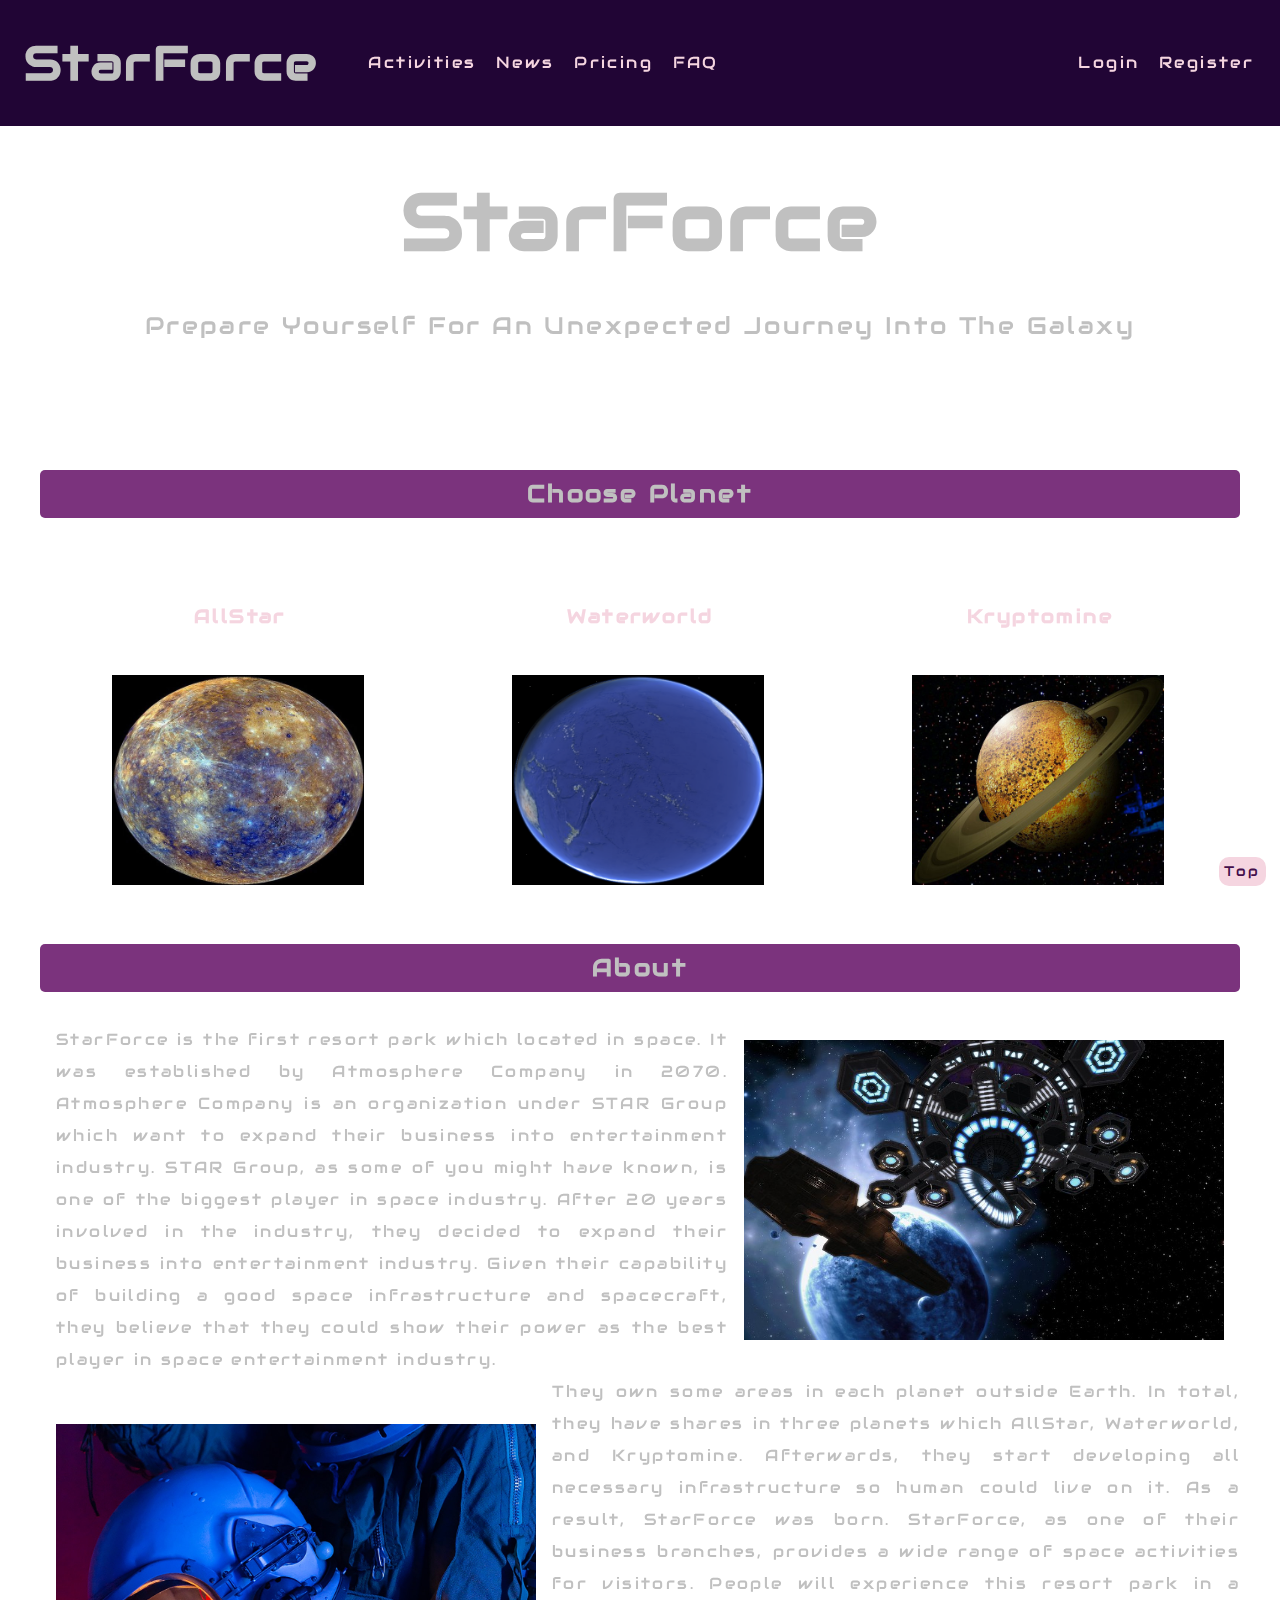
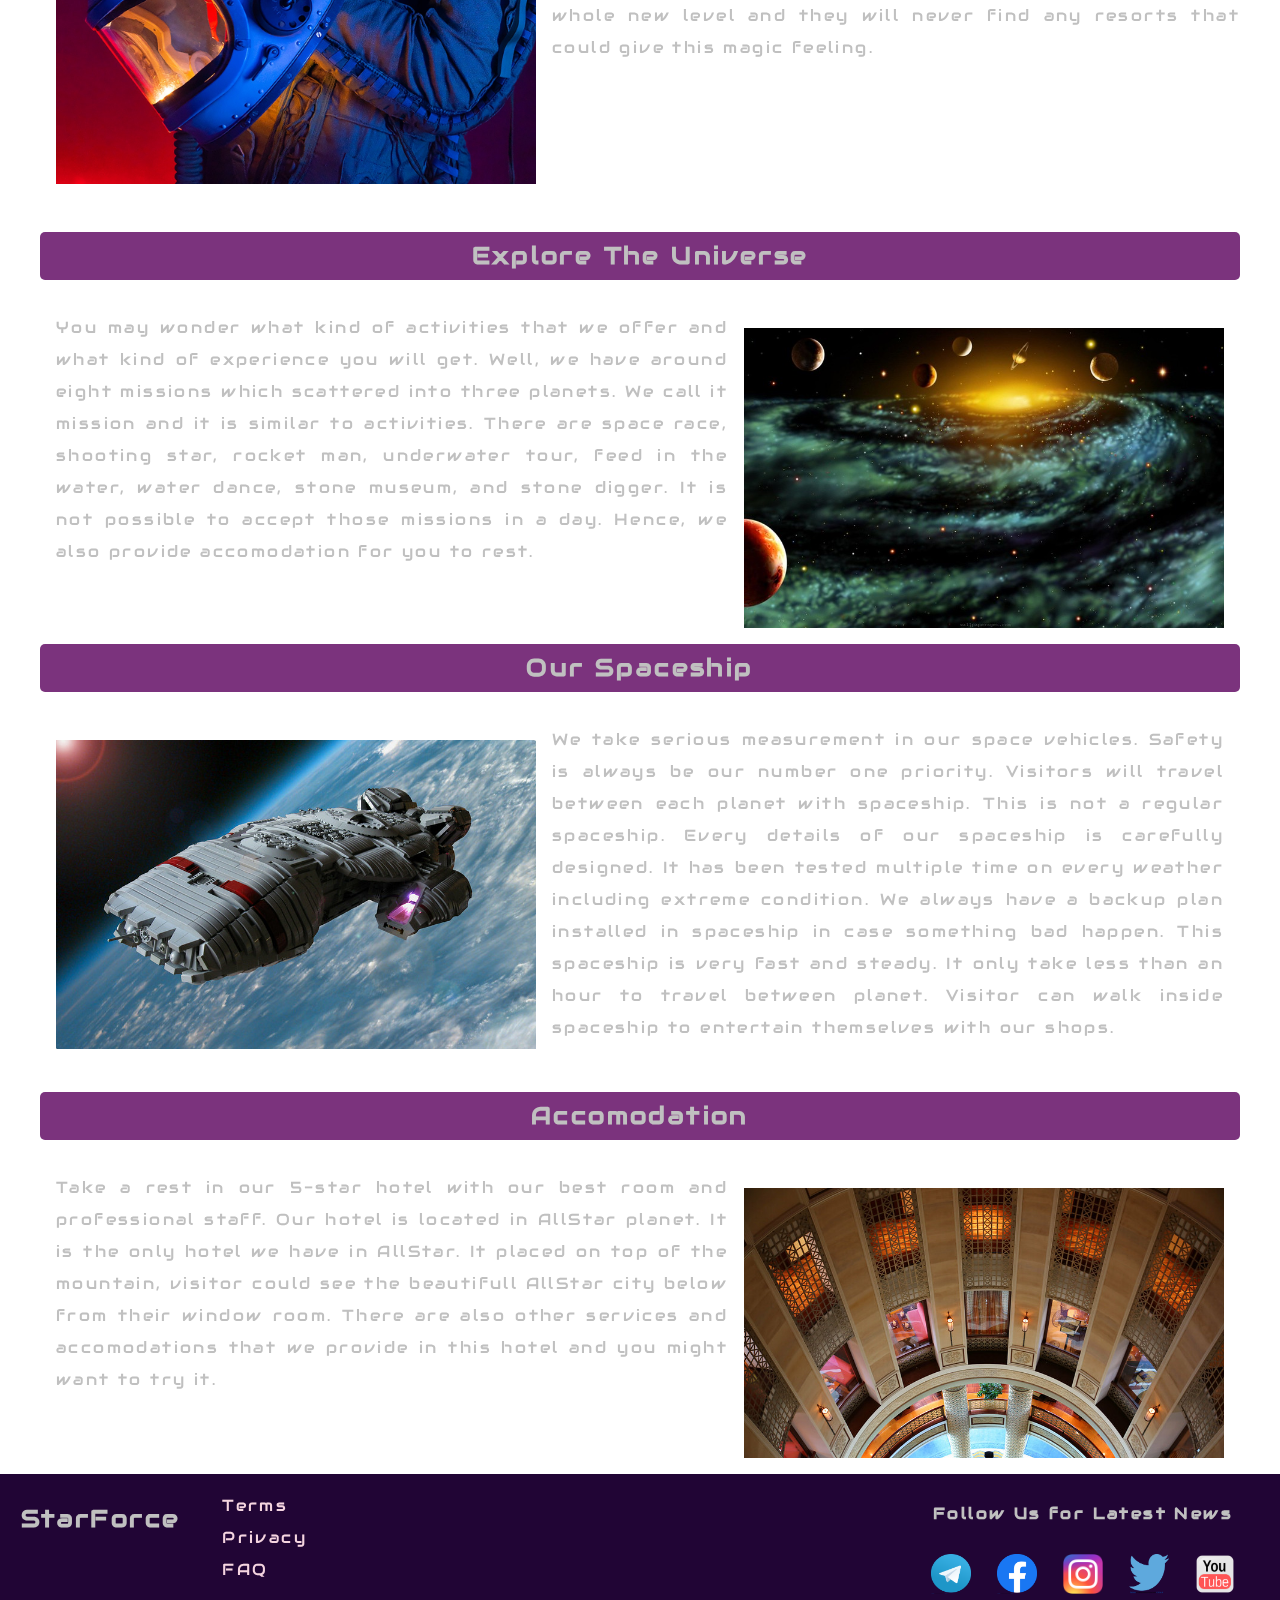
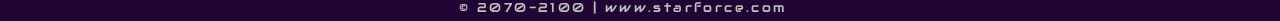
==== index.html @ f6eb6338 "Initial commit of existing project" ====
<!DOCTYPE html>
<html lang="en">

<head>
	<meta charset="UTF-8">
	<meta http-equiv="X-UA-Compatible" content="IE=edge">
	<meta name="viewport" content="width=device-width, initial-scale=1.0">
	<title>StarForce</title>
	<link rel="stylesheet" type="text/css" href="css/planet.css">
	<link rel="stylesheet" type="text/css" href="css/style.css">
	<link rel="preconnect" href="https://fonts.gstatic.com">
	<link
		href="https://fonts.googleapis.com/css2?family=Audiowide&family=Bangers&family=Source+Code+Pro:wght@400;500&display=swap"
		rel="stylesheet">
</head>

<body>
	<!-- Background animation -->
	<video autoplay muted loop id="video_background">
		<source src="video/milkyway.mp4" type="video/mp4">
	</video>

	<!-- Background click noise-->
	<audio id="click" src="audio/click.wav" preload="auto"></audio>

	<!-- Back to top button -->
	<div class="anchor">
		<a href="#heading">Top</a>
	</div>

	<!-- Heading start here -->
	<nav id="heading">
		<header id="logo">
			<a href="index.html">
				<h1>StarForce</h1>
			</a>
		</header>

		<ul class="item">
			<div class="dropdown">
				<li class="nav_item">
					<a href="#">Activities</a>
				</li>
				<div class="dropdown-content">
					<article class="allstar_drop">
						<header>
							<h5>AllStar</h5>
						</header>
						<hr>
						<a href="#">Rocket Man</a>
						<a href="#">Space Race</a>
					</article>
					<article class="waterworld_drop">
						<header>
							<h5>Waterworld</h5>
						</header>
						<hr>
						<a href="#">Underwater Tour</a>
						<a href="#">Water Dance</a>
					</article>
					<article class="kryptomine_drop">
						<header>
							<h5>Kryptomine</h5>
						</header>
						<hr>
						<a href="#">Stone Digger</a>
						<a href="#">Stone Museum</a>
					</article>
				</div>
			</div>
			<li class="nav_item">
				<a href="">News</a>
			</li>
			<li class="nav_item">
				<a href="">Pricing</a>
			</li>
			<li class="nav_item">
				<a href="faq.html">FAQ</a>
			</li>
		</ul>

		<ul class="access">
			<li class="nav_item">
				<a href="login.html">Login</a>
			</li>
			<li class="nav_item">
				<a href="register.html">Register</a>
			</li>
		</ul>
	</nav>

	<main>
		<section class="main_heading">
			<header>
				<h1>StarForce</h1>
			</header>
			<p>Prepare Yourself For An Unexpected Journey Into The Galaxy</p>
		</section>

		<section class="home_planets">
			<header>
				<h2>Choose Planet</h2>
			</header>

			<div class="container">
				<article>
					<a href="allstar.html">
						<h3>AllStar</h3>
						<img src="images/allstar_600.jpg" alt="allstar planet">
					</a>
				</article>
				<article>
					<a href="waterworld.html">
						<h3>Waterworld</h3>
						<img src="images/waterworld_600.png" alt="water planet">
					</a>
				</article>
				<article>
					<a href="kryptomine.html">
						<h3>Kryptomine</h3>
						<img src="images/kryptomine_600.jpg" alt="mine planet">
					</a>
				</article>
			</div>

		</section>

		<section class="home_about">
			<header>
				<h2>About</h2>
			</header>
			<img src="images/about.jpg" alt="Space station and spaceship above the Earth">
			<p>
				StarForce is the first resort park which located in space. It was established by Atmosphere
				Company
				in
				2070. Atmosphere Company is an organization under STAR Group which want to expand their business
				into
				entertainment industry. STAR Group, as some of you might have known, is one of the biggest
				player in
				space industry. After 20 years involved in the industry, they decided to expand their business
				into
				entertainment industry. Given their capability of building a good space infrastructure and
				spacecraft,
				they believe that they could show their power as the best player in space entertainment
				industry.
			</p>
			<img src="images/about2.jpg" alt="Person holding astronaut helment" width="45%">
			<p>
				They own some areas in each planet outside Earth. In total, they have shares in three planets
				which
				AllStar, Waterworld, and Kryptomine. Afterwards, they start developing all necessary
				infrastructure
				so
				human could live on it. As a result, StarForce was born. StarForce, as one of their business
				branches,
				provides a wide range of space activities for visitors. People will experience this resort park
				in a
				whole new level and they will never find any resorts that could give this magic feeling.
			</p>
		</section>

		<section class="home_explore">
			<header>
				<h2>Explore The Universe</h2>
			</header>
			<img src="images/explore.jpg" alt="A galaxy with many planets">
			<p>
				You may wonder what kind of activities that we offer and what kind of experience you will get.
				Well,
				we
				have around eight missions which scattered into three planets. We call it mission and it is
				similar
				to
				activities. There are space race, shooting star, rocket man, underwater tour, feed in the water,
				water
				dance, stone museum, and stone digger. It is not possible to accept those missions in a day.
				Hence,
				we
				also provide accomodation for you to rest.
			</p>
		</section>

		<section class="home_spaceship">
			<header>
				<h2>Our Spaceship</h2>
			</header>
			<img src=" images/spaceship1.jpg" alt="Spaceship fly in space">
			<p>
				We take serious measurement in our space vehicles. Safety is always be our number one priority.
				Visitors will travel between each planet with spaceship. This is not a regular spaceship. Every
				details of our spaceship is carefully designed. It has been tested multiple time on every
				weather
				including extreme condition. We always have a backup plan installed in spaceship in case
				something
				bad happen. This spaceship is very fast and steady. It only take less than an hour to travel
				between
				planet. Visitor can walk inside spaceship to entertain themselves with our shops.
			</p>
		</section>

		<section class="home_accom">
			<header>
				<h2>Accomodation</h2>
			</header>
			<img src="images/hotel1.jpg" alt="View inside building from top">
			<p>
				Take a rest in our 5-star hotel with our best room and professional staff. Our hotel is located
				in
				AllStar planet. It is the only hotel we have in AllStar. It placed on top of the mountain,
				visitor
				could
				see the beautifull AllStar city below from their window room. There are also other services and
				accomodations that we provide in this hotel and you might want to try it.
			</p>
		</section>

	</main>

	<footer>
		<section id="leftFoot">
			<header>
				<h3>StarForce</h3>
			</header>

			<ul>
				<li>
					<a href="">Terms</a>
				</li>
				<li>
					<a href="">Privacy</a>
				</li>
				<li>
					<a href="faq.html">FAQ</a>
				</li>
			</ul>
		</section>

		<section id="midFoot">
			<p>&copy; 2070-2100 | www.starforce.com</p>
		</section>

		<section id="rightFoot">
			<header>
				<h4>Follow Us for Latest News</h4>
			</header>

			<ul>
				<li>
					<a href="https://telegram.org/" target="_blank"><img src="images/media/telegram.png"
							alt="telegram logo" width="40px" height="40px"></a>
				</li>
				<li>
					<a href="https://www.facebook.com/" target="_blank"><img src="images/media/facebook.png"
							alt="facebook logo" width="40px" height="40px"></a>
				</li>
				<li>
					<a href="https://www.instagram.com/" target="_blank"><img src="images/media/instagram.png"
							alt="instagram logo" width="40px" height="40px"></a>
				</li>
				<li>
					<a href="https://twitter.com/" target="_blank"><img src="images/media/twitter.png"
							alt="twitter logo" width="40px" height="40px"></a>
				</li>
				<li>
					<a href="https://www.youtube.com/" target="_blank"><img src="images/media/youtube.png"
							alt="youtube logo" width="40px" height="40px"></a>
				</li>
			</ul>

		</section>
	</footer>
	<script src="js/planet.js"></script>
</body>

</html>
---- css/planet.css ----
/* Reset format before starting */
* {
    margin: 0;
    padding: 0;
}

/* Background video */
#video_background {
	position: fixed;
	right: 0;
	bottom: 0;
	min-width: 100%;
	min-height: 100%;
	z-index: -999;
}

/* General format */
body {
    font-family:  'Audiowide', 'Bangers', 'Source Code Pro', cursive, monospace, sans-serif;
    line-height: 2;
    letter-spacing: .15em;
    color: silver;
}

/* Navigation - main heading */
#heading {
    display: flex;
    align-items: center;
    background-color: #210535;
    height: 14vh;
}

#heading header {
    margin-left: 1em;
    font-size: 1.5em;
}

#heading .item, #heading .access {
    display: flex;
}

#heading .item {
    margin-left: 2.5em;
}

#heading .access {
    margin-left: auto;
    margin-right: 1em;
}

#heading .access li, #heading .item li {
    margin: .3em;
}

#logo a {
    color: silver;
}

ul.item, ul.access {
    list-style-type: none;
}

a {
    text-decoration: none;
    color: #f5d5e0;
    padding: 5px;
}

a:hover {
    cursor: url('../images/rocket.png'), auto;
    color: #c874b2;
}

/* Dropdown - activities heading */
.dropdown {
    position: relative;
    display: inline-block;
    text-align: center;
}
  
.dropdown-content {
    display: none;
    position: absolute;
    background-color: #430d4b;
    min-width: 160px;
    box-shadow: 0px 8px 16px 0px rgba(0,0,0,0.2);
    z-index: 1;
}

.dropdown-content article header {
    font-size: 1px;
}

.dropdown-content a {
    padding: 12px 16px;
    font-size: .8em;
    text-decoration: none;
    display: block;
}
  
.dropdown-content a:hover {
    color: #7b337d;
    background-color: #c874b2;
}
  
.dropdown:hover .dropdown-content {display: 
    flex;
}
  
/* Main area */
/* Navigation - subheading */
main {
    margin: 1em 2.5em;
}

#waterheading {
    border-radius: 20px;
    background-image: url("../images/waterworld/subheading.jpg");
    background-size: cover;
    align-items: center;
    height: 30vh;
    display: flex;
    flex-direction: column;
    opacity: 0.8;
}

#allstarheading {
    border-radius: 20px;
    background-image: url("../images/allstar/subheading.jpg");
    background-size: cover;
    align-items: center;
    height: 30vh;
    display: flex;
    flex-direction: column;
    opacity: 0.8;
}

#kryptoheading {
    border-radius: 20px;
    background-image: url("../images/kryptomine/subheading.jpg");
    background-size: cover;
    align-items: center;
    height: 30vh;
    display: flex;
    flex-direction: column;
    opacity: 0.8;
}

#waterheading article.title {
    margin-top: auto;
    font-size: 2.5em;
    text-transform: uppercase;
    color: #c874b2;
}

#allstarheading article.title {
    margin-top: auto;
    font-size: 2.5em;
    text-transform: uppercase;
    color: #c874b2;
}

#kryptoheading article.title {
    margin-top: auto;
    font-size: 2.5em;
    text-transform: uppercase;
    color: #c874b2;
}

#waterheading article.breadcrumb {
    margin-left: 1.5em;
    margin-top: auto;
    align-self: flex-start;
    font-size: 15px;
}

#allstarheading article.breadcrumb {
    margin-left: 1.5em;
    margin-top: auto;
    align-self: flex-start;
    font-size: 15px;
}

#kryptoheading article.breadcrumb {
    margin-left: 1.5em;
    margin-top: auto;
    align-self: flex-start;
    font-size: 15px;
}

#current {
    color: pink;
}

/* Back to top button */
.anchor {
    position:fixed;
    bottom: 0;
    right: 0;
    margin: 1em;
    background-color: #f5d5e0;
    border-radius: 10px;
    font-size: .9em;
}

.anchor a {
    color: #430d4b;
}

.anchor a:hover {
    opacity: .5;
}

/* About */
#about header {
    text-align: center;
    margin-top: 3em;
    background-color: #7b337d;
    border-radius: 25px;
}

#about p {
    text-align: center;
    margin: 0 auto;
    width: 90%;
    padding: 2em;
    background-color: #210535;
}

/* Carousel */
/* Slideshow container */
.carousel {
    max-width: 80%;
    position: relative;
    margin: 1em auto 0;
}

.mySlides {
    text-align: center;
    margin-bottom: 0;
}

.mySlides img {
    width: 75%;
    margin-bottom: 0;
}
  
.prev, .next {
    position: absolute;
    top: 50%;
    width: auto;
    padding: 1em;
    margin-top: -22px;
    color: white;
    font-size: 1em;
    transition: 0.6s ease;
    border-radius: 0 3px 3px 0;
}
  
.next {
    right: 12%;
    border-radius: 3px 0 0 3px;
}

.prev {
    left: 12%;
}
  
.prev:hover, .next:hover {
    background-color: rgba(0,0,0,0.5);
}

.dots {
    text-align: center;
    margin-bottom: 2em;
}

.dots span.dot {
    height: 10px;
    width: 10px;
    margin: 0 2px;
    background-color: #bbb;
    border-radius: 50%;
    display: inline-block;
    transition: background-color 0.6s ease;
}
  
.active, .dot:hover {
    background-color: #717171;
}
  
.fade {
    animation-name: fade;
    animation-duration: 1.5s;
}
    
@keyframes fade {
    from {opacity: .4} 
    to {opacity: 1}
}

/* Activities */
#activity header {
    text-align: center;
    margin-top: 3em;
    background-color: #7b337d;
    border-radius: 25px;
}

#activity div.container {
    background-color: #210535;
    width: 90%;
    margin: 0 auto;
    display: flex;
    justify-content: space-around;
}

#act1, #act2 {
    margin: 2em 1em;
    border: 1px solid yellow;
    background-color: #430d4b;
    border-radius: 50px;
    text-align: center;
    width: 35%;
}

#act1 img, #act2 img {
    margin-top: 2em;
    border-radius: 50%;
    width: 60%;
}

#act1 p, #act2 p {
    margin: 1em 2em;
}

#act1 a {
    border: 1px solid black;
    border-radius: .5em;
    padding: .5em;
    background-color: #210535;
    display: inline-block;
}

#act2 a {
    border: 1px solid black;
    border-radius: .5em;
    padding: .5em;
    background-color: #210535;
    display: inline-block;
}

#activity div.container article .expand-button {
	display: block;
}

#activity div.container article .expand-button a:after {
	content: "\25BC";
    margin-left: .5em;
}

#activity div.container article p {
	height: 0;
	overflow: hidden;
	transition: all 1s ease;
}

#activity .container article.expanded .expand-button {
	display: none;
}

#activity .container article.expanded p {
	height: 100%;
}

/* Specs */
#specs header {
    text-align: center;
    margin-top: 3em;
    background-color: #7b337d;
    border-radius: 25px;
}

#specs div.container {
    display: flex;
    justify-content: space-around;
    background-color:black;
    width: 95%;
    margin: 0 auto;
}

#specs dl {
    margin-top: 1.5em;
}

#specs dl dd {
    list-style-type: none;
    margin-bottom: 1em;
}

/* Map */
/* General setting */
#map {
    display: flex;
    justify-content: center;
    flex-direction: column;
	align-items: center;
    margin-top: 3em;
}

#map header {
    background-color: #7b337d;
    border-radius: 25px;
    padding: 0 46%;
}

#map li {
    list-style-type: none;
    position: absolute;
    width: 10px;
	height: 10px;
	border: 3px solid #7b337d;
	background: #210535;
	border-radius: 100%;
    z-index: 99;
}

#map li a {
    width: 10em;
    display: block;
    color: #7b337d;
    font-size: 1em;
    font-weight: 900;
    line-height: 1em;
    opacity: 0;
    transition: all 1s ease;
    margin-top: 1em;
}

#map li:hover {
    background: #c874b2;
}

#map li:hover a, #map li:hover {
    opacity: 1;
    cursor: none;
}

/* Waterworld map point */
#map #water_map {
    width: 95%;
    height: 100%;
    max-width: 100%;
    min-height: 400px;
    margin: 2em 0;
    background: url("../images/waterworld/map.png") no-repeat;
    background-size: cover;
    background-position: center center;
    position: relative;
}

#map #water_map li.landing_p {
    top: 15%;
    left: 36%;
}

#map #water_map li.waterdance_p {
    top: 30%;
    left: 68%;
}

#map #water_map li.underwater_p {
    top: 75%;
    left: 14%;
}

/* All star map point */
#map #allstar_map {
    width: 95%;
    height: 100%;
    max-width: 100%;
    min-height: 400px;
    margin: 2em 0;
    background: url("../images/allstar/map.png") no-repeat;
    background-size: cover;
    background-position: center center;
    position: relative;
}

#map #allstar_map li.landing_p {
    top: 25%;
    left: 55%;
}

#map #allstar_map li.race_p {
    top: 25%;
    left: 39%;
}

#map #allstar_map li.rocket_p {
    top: 55%;
    left: 50%;
}

#map #allstar_map li.capital_p {
    top: 40%;
    left: 45%;
}

/* Kryptomine map point */
#map #kryptomine_map {
    width: 95%;
    height: 100%;
    max-width: 100%;
    min-height: 400px;
    margin: 2em 0;
    background: url("../images/kryptomine/map.png") no-repeat;
    background-size: cover;
    background-position: center center;
    position: relative;
}

#map #kryptomine_map li.landing_p {
    top: 82%;
    left: 14%;
}

#map #kryptomine_map li.digger_p {
    top: 11%;
    left: 63%;
}

#map #kryptomine_map li.museum_p {
    top: 43%;
    left: 27%;
}

#map #kryptomine_map li.hq_p {
    top: 43%;
    left: 20%;
}

#map #kryptomine_map li.mining1_p {
    top: 11%;
    left: 50%;
}

#map #kryptomine_map li.mining2_p {
    top: 77%;
    left: 70%;
}

#map #kryptomine_map li.mining3_p {
    top: 90%;
    left: 25%;
}

/* Footer */
footer {
    background-color: #210535;
    display: flex;
}

#leftFoot, #rightFoot {
    display: flex;
}

#leftFoot {
    margin-right: auto;
}

#leftFoot header {
    margin: 1em;
    font-size: 1.3em;
}

#leftFoot ul {
    list-style-type: none;
    display: flex;
    flex-direction: column;
    margin: 1em;
}

#rightFoot header {
    margin: 1.5em 0;
}

#midFoot {
    display: flex;
    align-items: flex-end;
    margin: 0 auto;
    font-size: .8em;
}

#rightFoot {
    flex-direction: column;
    margin-left: auto;
    margin-right: 2em;
    align-items: center;
}

#rightFoot ul {
    display: flex;
    margin-bottom: 1em;
}

#rightFoot ul li {
    list-style-type: none;
    margin: 0 0.5em;
}
---- css/style.css ----
/* Reset format before starting */
* {
    margin: 0;
    padding: 0;
}

/* Background video */
#video_background {
	position: fixed;
	right: 0;
	bottom: 0;
	min-width: 100%;
	min-height: 100%;
	z-index: -999;
}

body {
    font-family:  'Audiowide', 'Bangers', 'Source Code Pro', cursive, monospace, sans-serif;
    line-height: 2;
    letter-spacing: .15em;
    color: silver;
}

/* Main start */
/* Heading */
section.main_heading {
	text-align: center;
	font-size: 2.5em;
	margin-bottom: 3em;
}

section.main_heading p {
	font-size: .6em;
}

/* Heading */
.home_planets {
	font-size: 1em;
	margin-top: 3em;
	color: silver;
}

.home_planets header {
	background-color: #7b337d;
	border-radius: 5px;
	text-align: center;
}

.home_planets .container {
	display: flex;
	justify-content: space-around;
	margin-top: 3em;
}

.home_planets article {
	width: 30%;
	text-align: center;
}

.home_planets img {
	margin-top: 2.5em;
	width: 70%;
}

/* About */
.home_about {
	font-size: 1em;
	margin-top: 3em;
}

.home_about header {
	background-color: #7b337d;
	border-radius: 5px;
	text-align: center;
	margin: 2em 0;
}

.home_about img {
	float: right;
	margin: 1em;
	width: 40%;
}

.home_about p {
	margin-left: 1em;
	text-align: justify;
}

.home_about img:last-of-type {
	width: 40%;
	float: left;
	margin: 3em 1em;
}

.home_about p:last-of-type {
	clear: right;
}

/* Explore */
.home_explore {
	clear: left;
	margin-top: 3em;
}

.home_explore header {
	background-color: #7b337d;
	border-radius: 5px;
	text-align: center;
	margin: 2em 0;
}

.home_explore img {
	float: right;
	width: 40%;
	margin: 1em;
}

.home_explore p {
	text-align: justify;
	margin: 0 1em;
}

/* Spaceship */
.home_spaceship {
	clear: right;
	margin-top: 3em;
}

.home_spaceship header {
	background-color: #7b337d;
	border-radius: 5px;
	text-align: center;
	margin: 2em 0;
}

.home_spaceship img {
	float: left;
	width: 40%;
	margin: 1em;
}

.home_spaceship p {
	text-align: justify;
	margin: 0 1em;
}

/* Accomodation */
.home_accom {
	clear: left;
	margin-top: 3em;
}

.home_accom header {
	background-color: #7b337d;
	border-radius: 5px;
	text-align: center;
	margin: 2em 0;
}

.home_accom img {
	float: right;
	width: 40%;
	margin: 1em;
}

.home_accom p {
	text-align: justify;
	margin: 0 1em;
}

/* Footer */
footer {
	clear: right;
    background-color: #210535;
    display: flex;
}

#leftFoot, #rightFoot {
    display: flex;
}

#leftFoot {
    margin-right: auto;
}

#leftFoot header {
    margin: 1em;
    font-size: 1.3em;
}

#leftFoot ul {
    list-style-type: none;
    display: flex;
    flex-direction: column;
    margin: 1em;
}

#rightFoot header {
    margin: 1.5em 0;
}

#midFoot {
    display: flex;
    align-items: flex-end;
    margin: 0 auto;
    font-size: .8em;
}

#rightFoot {
    flex-direction: column;
    margin-left: auto;
    margin-right: 2em;
    align-items: center;
}

#rightFoot ul {
    display: flex;
    margin-bottom: 1em;
}

#rightFoot ul li {
    list-style-type: none;
    margin: 0 0.5em;
}
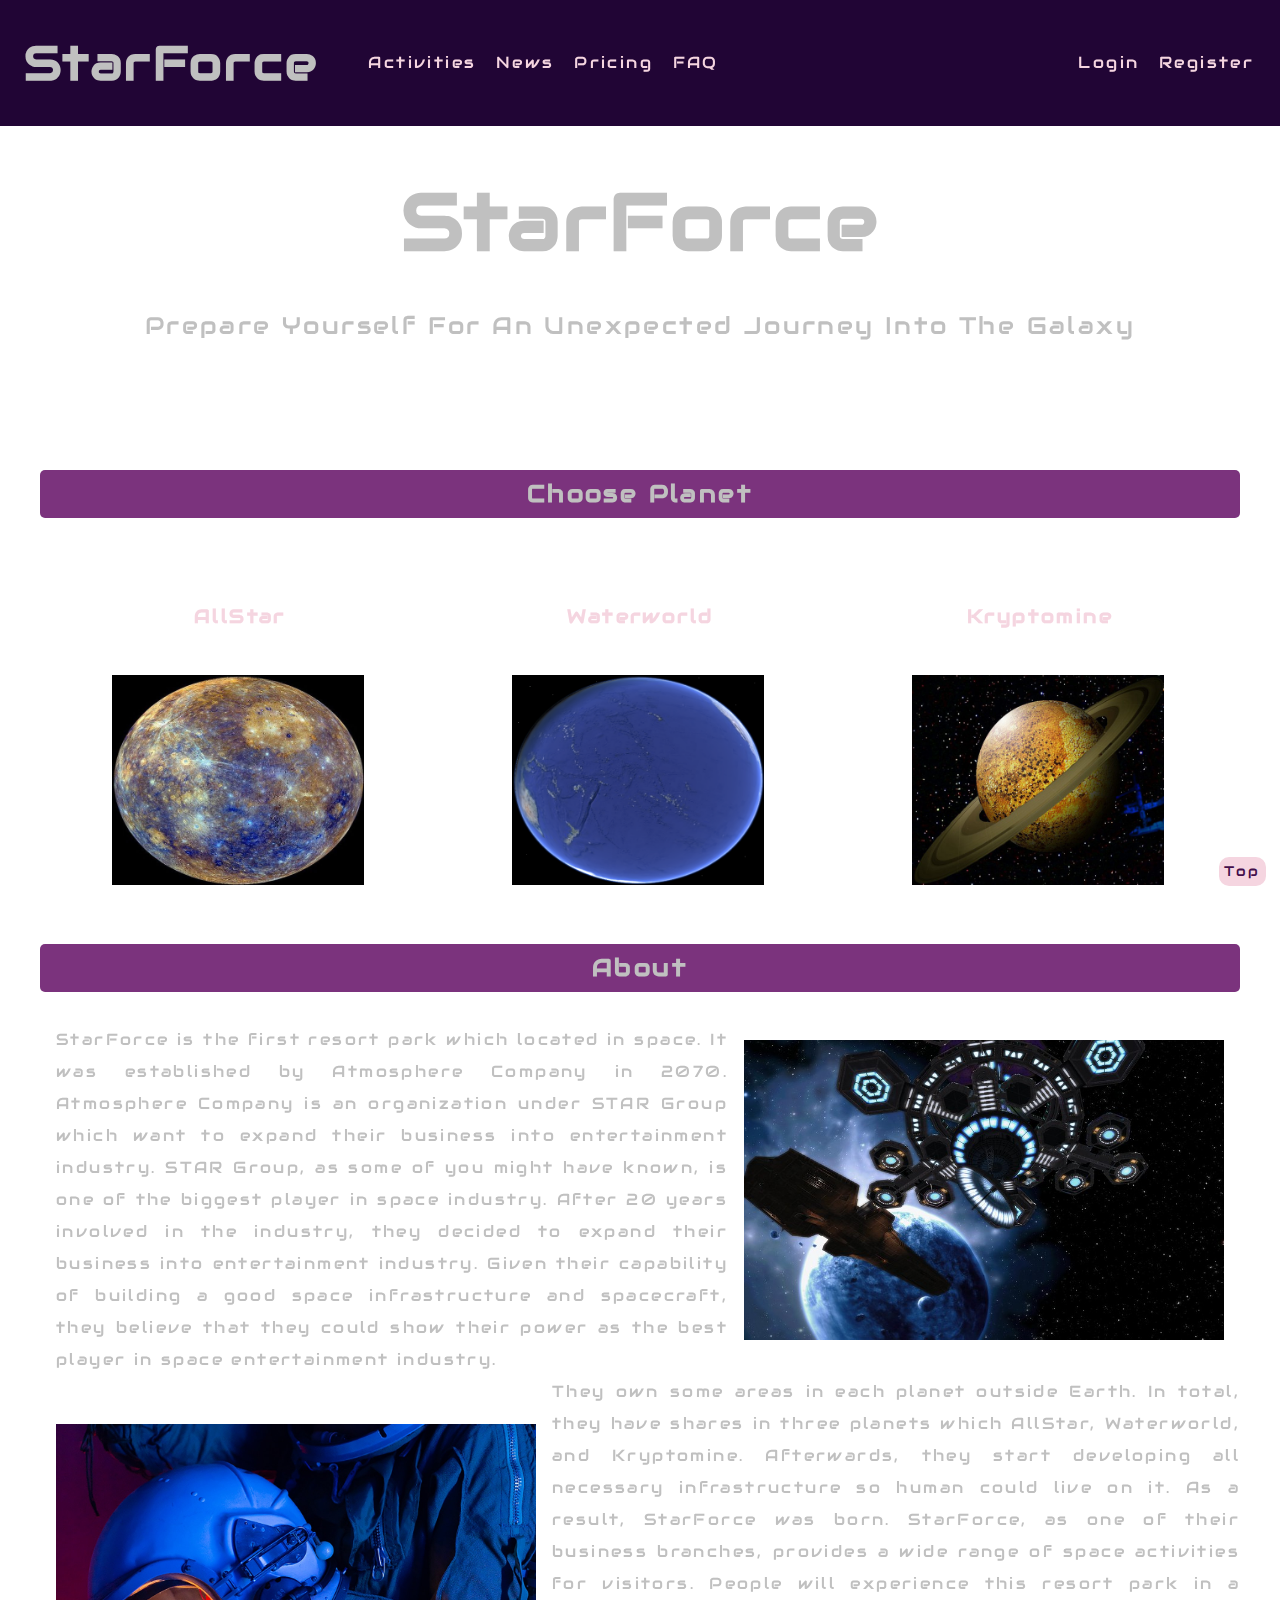
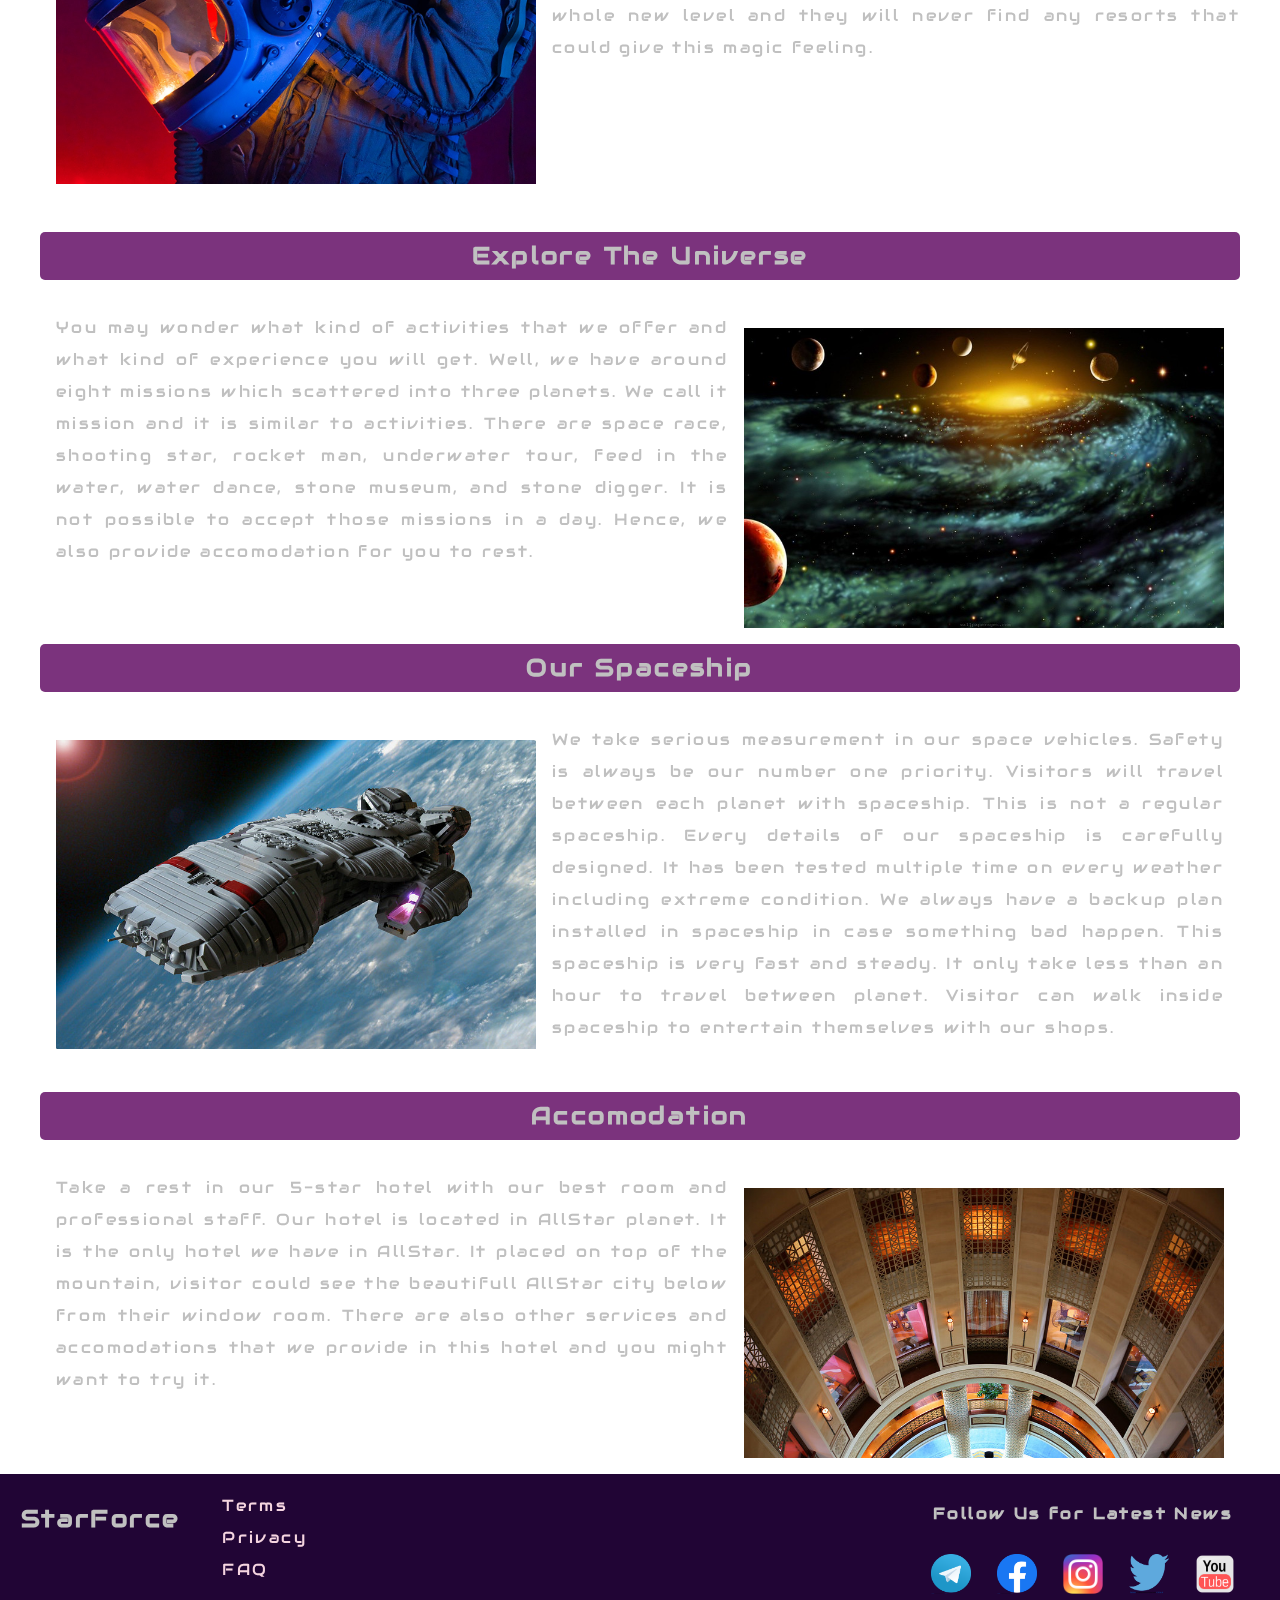
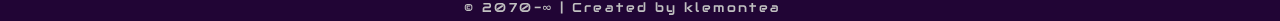
==== commit eeecada9: "modify footer and add READM.md" ====
--- a/index.html
+++ b/index.html
@@ -237,7 +237,7 @@
 		</section>
 
 		<section id="midFoot">
-			<p>&copy; 2070-2100 | www.starforce.com</p>
+			<p>&copy; 2070-&infin; | Created by klemontea</p>
 		</section>
 
 		<section id="rightFoot">
